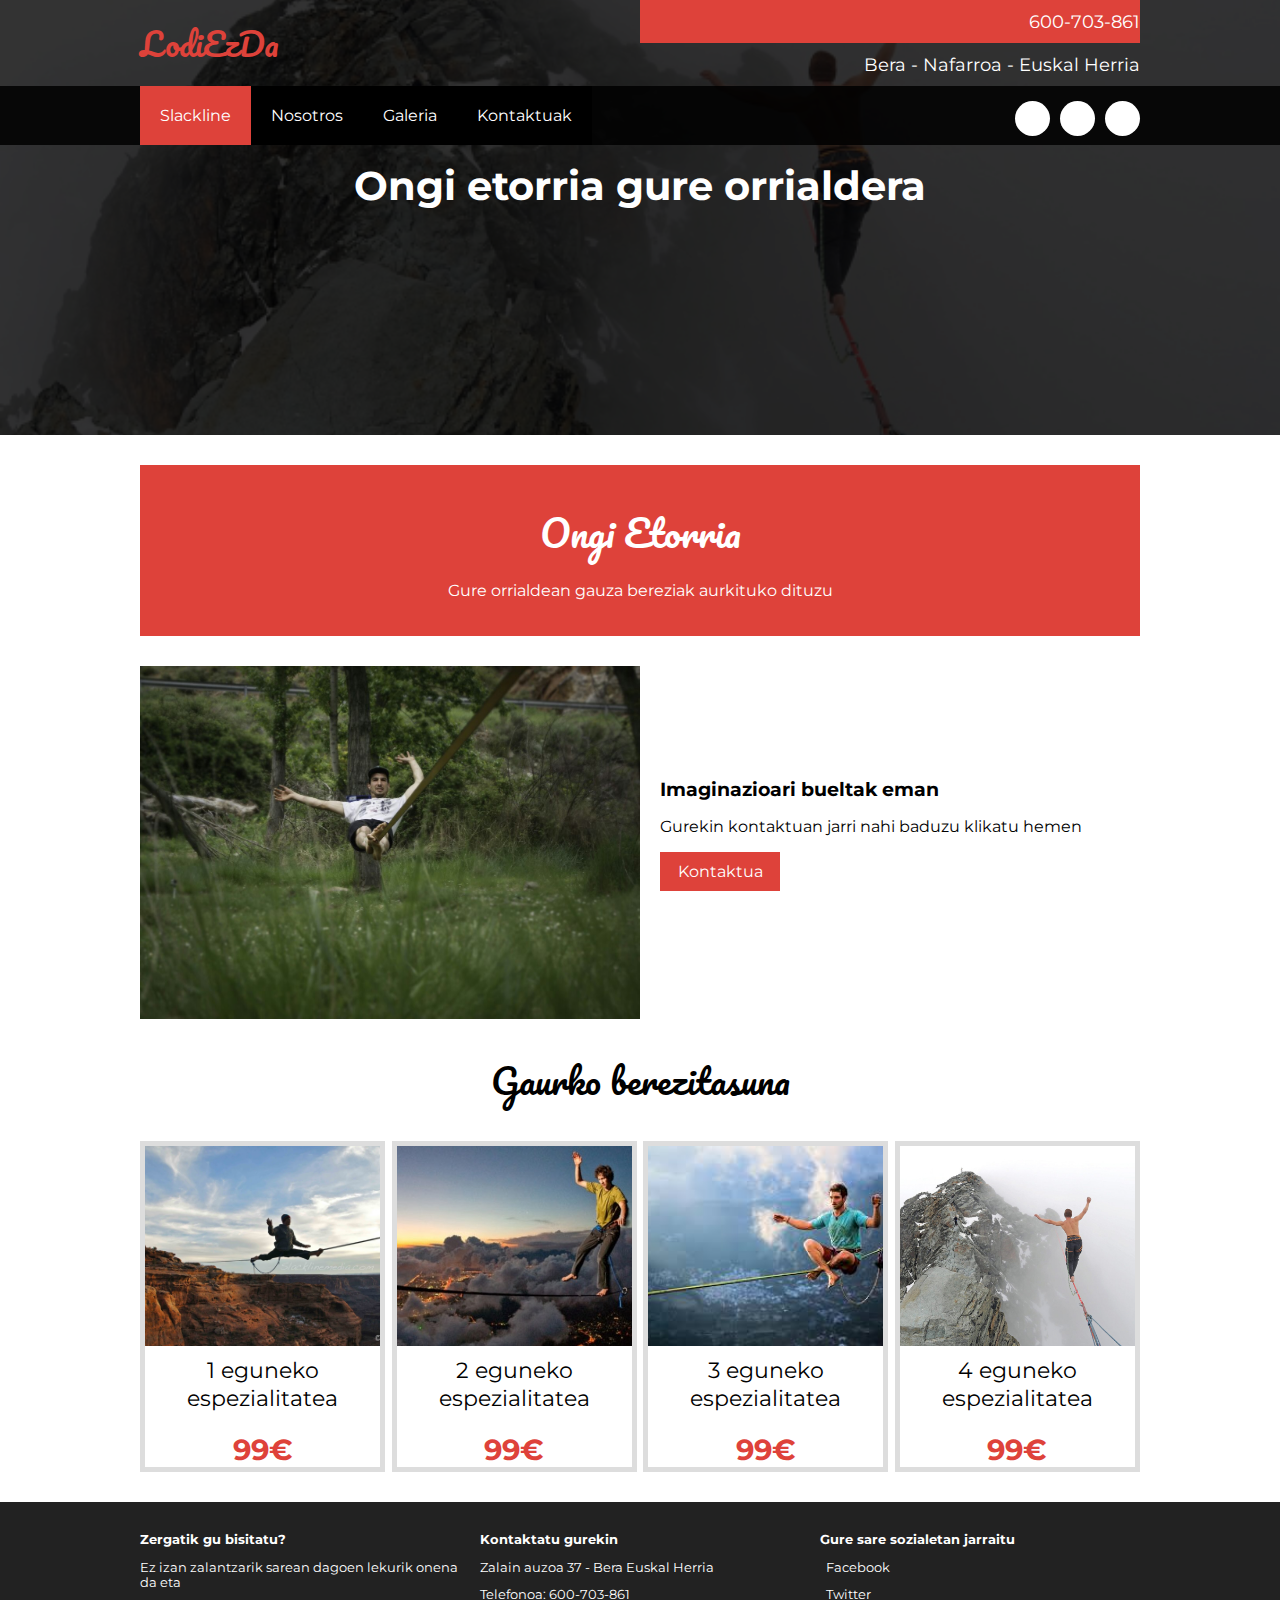
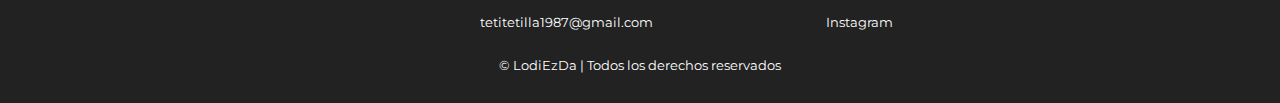
==== index.html @ 3e0e1535 "mi primer commit" ====
<!DOCTYPE html>
<html>
<head>
	<title>LodiEzDa</title>
		<meta charset="utf-8">		
		<meta name="viewport" content="width=device-width, initial-scale=1">
		<link rel="stylesheet" href="css/style.css">
		<link href="https://file.myfontastic.com/uCpBFGSbCCkQzjTQEqVCib/icons.css" rel="stylesheet">
        <link rel="shortcut icon" type="image/x-icon" href="img/lodilogoa2.jpg" lang="eu">
</head>
<body>
	<header class="main-header">
		<div class="container container--flex">
			<div class="logo-container column column--50">
				<h1 class="logo">LodiEzDa</h1>
				
			</div>
			<div class="main-header__contactInfo column column--50">
				<p class="main-header__contactInfo__phone">
					<span class="icon-whatsapp">600-703-861</span>
				</p>
				<p class="main-header__contactInfo__address">
					<span class="icon-location">Bera - Nafarroa - Euskal Herria</span>
				</p>
			</div>
		</div>		
	</header>

	<nav class="main-nav">
		<div class="container container--flex">
			<span class="icon-menu" id="btnmenu"></span>		
			<ul id="menu" class="menu">
				<li class="menu__item"><a href="/" class="menu__link menu__link--select">Slackline</a></li>
				<li class="menu__item"><a href="nosotros.html" class="menu__link">Nosotros</a></li>
				<li class="menu__item"><a href="galeria.html" class="menu__link">Galeria</a></li>
				<li class="menu__item"><a href="kontaktua.html" class="menu__link">Kontaktuak</a></li>
			</ul>
			<div class="social-icon">
				<a href="" class="social-icon__link"><span class="icon-facebook"></span></a>
				<a href="" class="social-icon__link"><span class="icon-twitter"></span></a>
				<a href="" class="social-icon__link"><span class="icon-instagram"></span></a>
			</div>
		</div>
	</nav>
	
	<section id="argazki" class="banner">
		<img src="img/10.jpg" alt="" class="banner__img">
		<div class="banner__content">Ongi etorria gure orrialdera</div>
	</section>

	<main>
		<section class="group group--color">
			<div class="container">
				<h2 class="main__title">Ongi Etorria</h2>
				<p class="main__txt">Gure orrialdean gauza bereziak aurkituko dituzu</p>
			</div>
		</section>

		<section class="group main__about__description">
			<div class="container container--flex">
				<div class="column column--50">
					<img src="img/img5.jpg" alt="">
				</div>
				<div class="column column--50">
					<h3 class="column__txt">Imaginazioari bueltak eman</h3>
					<p class="column__txt">Gurekin kontaktuan jarri nahi baduzu klikatu <a href="kontaktua.html" class="enlace">hemen</a><p>
					<a href="kontaktua.html" class="btn btn--contact">Kontaktua</a>
				</div>
			</div>
		</section>

		<section class="group today-special">
			<h4 class="group__title">Gaurko berezitasuna</h4>
			<div class="container container--flex">
				<div class="column column--50-25">
					<img src="img/7.jpg" alt="" class="today-special__img">
					<div class="today-special__title">1 eguneko espezialitatea</div>
					<div class="today-special__price">99€</div>
				</div>
				<div class="column column--50-25">
					<img src="img/8.jpg" alt="" class="today-special__img">
					<div class="today-special__title">2 eguneko espezialitatea</div>
					<div class="today-special__price">99€</div>
				</div>
				<div class="column column--50-25">
					<img src="img/9.jpg" alt="" class="today-special__img">
					<div class="today-special__title">3 eguneko espezialitatea</div>
					<div class="today-special__price">99€</div>
				</div>
				<div class="column column--50-25">
					<img src="img/10.jpg" alt="" class="today-special__img">
					<div class="today-special__title">4 eguneko espezialitatea</div>
					<div class="today-special__price">99€</div>
				</div>
			</div>
		</section>

	</main>
	<footer class="main-footer">
		<div class="container container--flex">
			<div class="column column--33">
				<h5 class="column__title">Zergatik gu bisitatu?</h5>
				<p class="column__txt">Ez izan zalantzarik sarean dagoen lekurik onena da eta</p>
			</div>
			<div class="column column--33">
				<h6 class="column__title">Kontaktatu gurekin</h6>
				<p class="column__txt">Zalain auzoa 37 - Bera Euskal Herria</p>
				<p class="column__txt">Telefonoa: 600-703-861</p>
				<p class="column__txt">tetitetilla1987@gmail.com</p>
			</div>
			<div class="column column--33">
				<h6 class="column__title">Gure sare sozialetan jarraitu</h6>
				<p class="column__txt"><a href="" class="icon-facebook">&nbsp Facebook</a></p>
				<p class="column__txt"><a href="" class="icon-twitter">&nbsp Twitter</a></p>
				<p class="column__txt"><a href="" class="icon-instagram">&nbsp Instagram</a></p>
			</div>
			<p class="copy">© LodiEzDa | Todos los derechos reservados</p>
		</div>	
	</footer>
	<script src="js/menu.js"></script>
</body>
</html>
---- css/style.css ----
@import url('https://fonts.googleapis.com/css2?family=Montserrat:wght@100;700&family=Pacifico&display=swap');
* {
	box-sizing: border-box;
}
body {
	font-family: 'Montserrat', sans-serif;
	margin: 0;
}
/*-------------------Estilos base-------------------*/
img {
	display: block;
	width: 100%;
	max-width: 100%;
}
h1, h2, h3, h4, h5, h6 {
	margin: 0;
}
.enlace{
	color: black;
	list-style: none;
	text-decoration: none;
}
.container {
	width: 100%;
	margin: auto;
}
.container--flex {
	display: flex;
	flex-wrap: wrap;
	justify-content: space-between;
	align-items: center;
}
.column {
	width: 100%;
}

/*-------------------Estilos header-------------------*/

.main-header {
	width: 100%;
}
.logo {
	font-size: 1.8em;
	color: #DE423A;
	padding: 10px;
	font-family: 'Pacifico', cursive;
	font-weight: 100;
}

.main-header__contactInfo__phone {
	background: #DE423A;
	color: white;
	margin: 0 auto;
	padding: 10px;
}
.main-header__contactInfo__address {
	padding: 10px;
	margin: 0;
} 
.main-header [class*="icon-"]:before {
	position: relative;
	top: 2px;
	right: 5px;
}

/*-------------------Estilos Menu-------------------*/

.main-nav {
	width: 100%;
	position: relative;
	z-index: 2000;
	padding: 10px;
}

.icon-menu {
	display: block;
	color: white;
	border: 1px solid white;
	border-radius: 3px;
	width: 40px;
	height: 40px;
	line-height: 42px;
	text-align: center;
	cursor: pointer; 
	font-size: 1.5em;
}

.social-icon {
	display: flex;
	justify-content: space-between;
}

.social-icon [class*="icon-"] {
	color: black;
	margin-left: 10px;
	display: flex;
	justify-content: center;
	align-items: center;
	font-size: 1.3em;
	width: 35px;
	height: 35px;
	background: white;
	border-radius: 50%;
}
.social-icon__link {
	text-decoration: none;
}
.menu {
	position: absolute;
	top: 60px;
	left: 0;
	width: 100%;
	background: rgba(0, 0, 0, .9);
	padding: 0;
	margin: 0;
	list-style: none;
	text-align: center;	
	height: 0;
	overflow: hidden;
	transition: height .3s linear;
	
}
.menu__link {
	display: block;
	padding: 15px;
	color: white;
	text-decoration: none;
}
.menu__link:hover {
	background: #DE423A;
}
.menu__link--select {
	background: #DE423A;
}
.mostrar {
	height: 190px;
}

/*-------------------Estilos Banner-------------------*/

.banner {
	margin-top: -58px;
	position: relative;
}
.banner:before {
	content: '';
	position: absolute;
	width: 100%;
	height: 100%;
	background: rgba(0,0,0,0.8);
	z-index: 1000; 
	top: 0;
}
.banner__img {
	width: 100%;
	height: 500px;
	object-fit: cover;
}
.banner__content {
	width: 90%;
	color: white;
	text-align: center;
	position: absolute;
	z-index: 1500;
	top: 50%;
	left: 50%;
	transform: translateX(-50%) translateY(-50%);
	font-size: 1.5em;
	font-weight: bold;
}

/*-------------------Estilos Principales-------------------*/

.group--color .container {
	background: #DE423A;
	color: white;
	padding: 10px;
	text-align: center;
}

.main__title {
	margin: 15px 0;
	font-size: 1.8em;
	font-family: 'Pacifico', cursive;
	font-weight: 100;
}

.column__title {
	font-size: 1.3em;
}

.main__about__description .column:nth-child(2) {
	padding: 10px;
}

.btn {
	display: block;
	text-align: center;
	text-decoration: none;
	width: 120px;
	background: #DE423A;
	color: white;
	padding: 10px;
	margin: 10px auto;
}

.group__title {
	font-family: 'Pacifico', cursive;
	text-align: center; 
	font-weight: 100;
	font-size: 1.8em;
	margin: 30px;
}

.today-special .column {
	margin-bottom: 30px;
	text-align: center; 
}

.today-special__img {
	margin: auto;
	max-width: 350px;
}

.today-special__title {
	text-align: center;
	font-size: 1.3em;
	padding-top: 10px;
	padding-bottom: 20px;
}

.today-special__price {
	font-size: 1.5em;
	color: #DE423A;
	font-weight: bold;
}

/*-------------Estilos del Footer-------------*/

.main-footer {
	background: #222;
	color: white;
	padding: 10px;
	padding-top: 20px;
	padding-bottom: 20px;
	font-size: .8em;
}

.copy {
	text-align: center;
	margin: auto;
	margin-top: 15px;
}

.main-footer [class*="icon-"] {
	color: white;
	text-decoration: none;
}

.main-footer [class*="icon-"]:before {
	position: relative;
	top: 3px;
	right: -5px;
}


/*-------------Estilos responsive-------------*/

@media screen and (min-width: 480px) {
	.logo {
		font-size: 1.8em;
		color: #DE423A;
		padding: 10px;
		font-family: 'Pacifico', cursive;
		font-weight: 100;
	}
	
	.main-header__contactInfo__ongietorri {
		text-align: left;
	}
	.main-header__contactInfo__address {
		color: white;
		text-align: right;
		padding: 10px;
		margin: 0;
	}
	.main-header__contactInfo__phone {
		color: white;
		text-align: right;
	}	
	
	.main-nav {
		background: rgba(0,0,0,0.85);
	}
	.banner {
	margin-top: -210px;
	z-index: -1000;
	}
	.banner__content {
		font-size: 2em;
	}
	.menu {
		position: static;
		display: flex;
		height: auto;
		width: auto;
	}
	.icon-menu {
		display: none;
	}
	.social-icon {
		margin-top: 5px;
	}
	.main {
		padding-bottom: 15px;
	}
	.main-footer .container--flex{
		align-items: flex-start;
	}
	.column--50 {
		width: 50%;
	}
	.column--50-25 {
		width: 50%;
	}
	.column--33 {
		width: 32%;
	}
	.main__about__description .column:nth-child(2) {
		padding-left: 20px;
	}
	.main__about__description .btn {
		margin: 0;
	}
	.today-special .column {
		border: 5px solid #ddd;
	}
	.today-special__img {
		height: 200px;
		object-fit: cover;
	} 
}
@media screen and (min-width: 768px)  {
	.main__title {
		font-size: 2.2em;
	}
	.main__about__description {
		margin-top: 30px;
	}
	.main__about__description column--50:nth-child(2) {
		font-size: 1em;
	}
	.main__about__description column--50:nth-child(2) .column__txt {
		line-height: 30px;
	}
	.column--50-25 {
		width: 24.5%;
	}
	.column__title {
		font-size: 1em;
	}
	.group__title {
		font-size: 2.2em;
	}
	.icon-menu {
		display: none;
	}
}
@media screen and (min-width: 1024px) {
	.container{
		width: 1000px;
	}
	.logo {
		font-size: 2em;
		padding: 0;
	}
	.main-header__contactInfo__ongietorri,
	.main-header__contactInfo__phone,
	.main-header__contactInfo__address {
		padding-right: 0;
		font-size: 1.15em;
	}
	.main-nav {
		padding: 0;
	}
	.banner__content {
		font-size: 2.5em;
	}
	.icon-menu {
		display: none;
	}
	.menu {
		position: static;
		display: flex;
		height: auto;
		width: auto;
	}
	.menu__link{
		padding: 20px;
	}
	.group--color .container{
		margin-top: 30px;
		margin-bottom: 30px;
		padding: 20px;
	}
	.main__title {
		font-size: 2.3em;
	}
	.main__about__description column--50:nth-child(2) .column__txt{
		line-height: 45px;
	}
	.today-special__title{
		font-size: 1.4em;
	}
	.today-special__price{
		font-size: 1.8em;
	}
	.main-footer{
		padding-top: 30px;
		padding-bottom: 30px;
	}

}
@media screen and (min-width: 1600px) {
	.container{
		width: 1400px;
	}
	.main__about__description .column:nth-last-child(1) .img{
		width: 100%;
		height: 350px;
		object-fit: cover;
	}
	.today-special__img{
		height: 300px;
	}
}
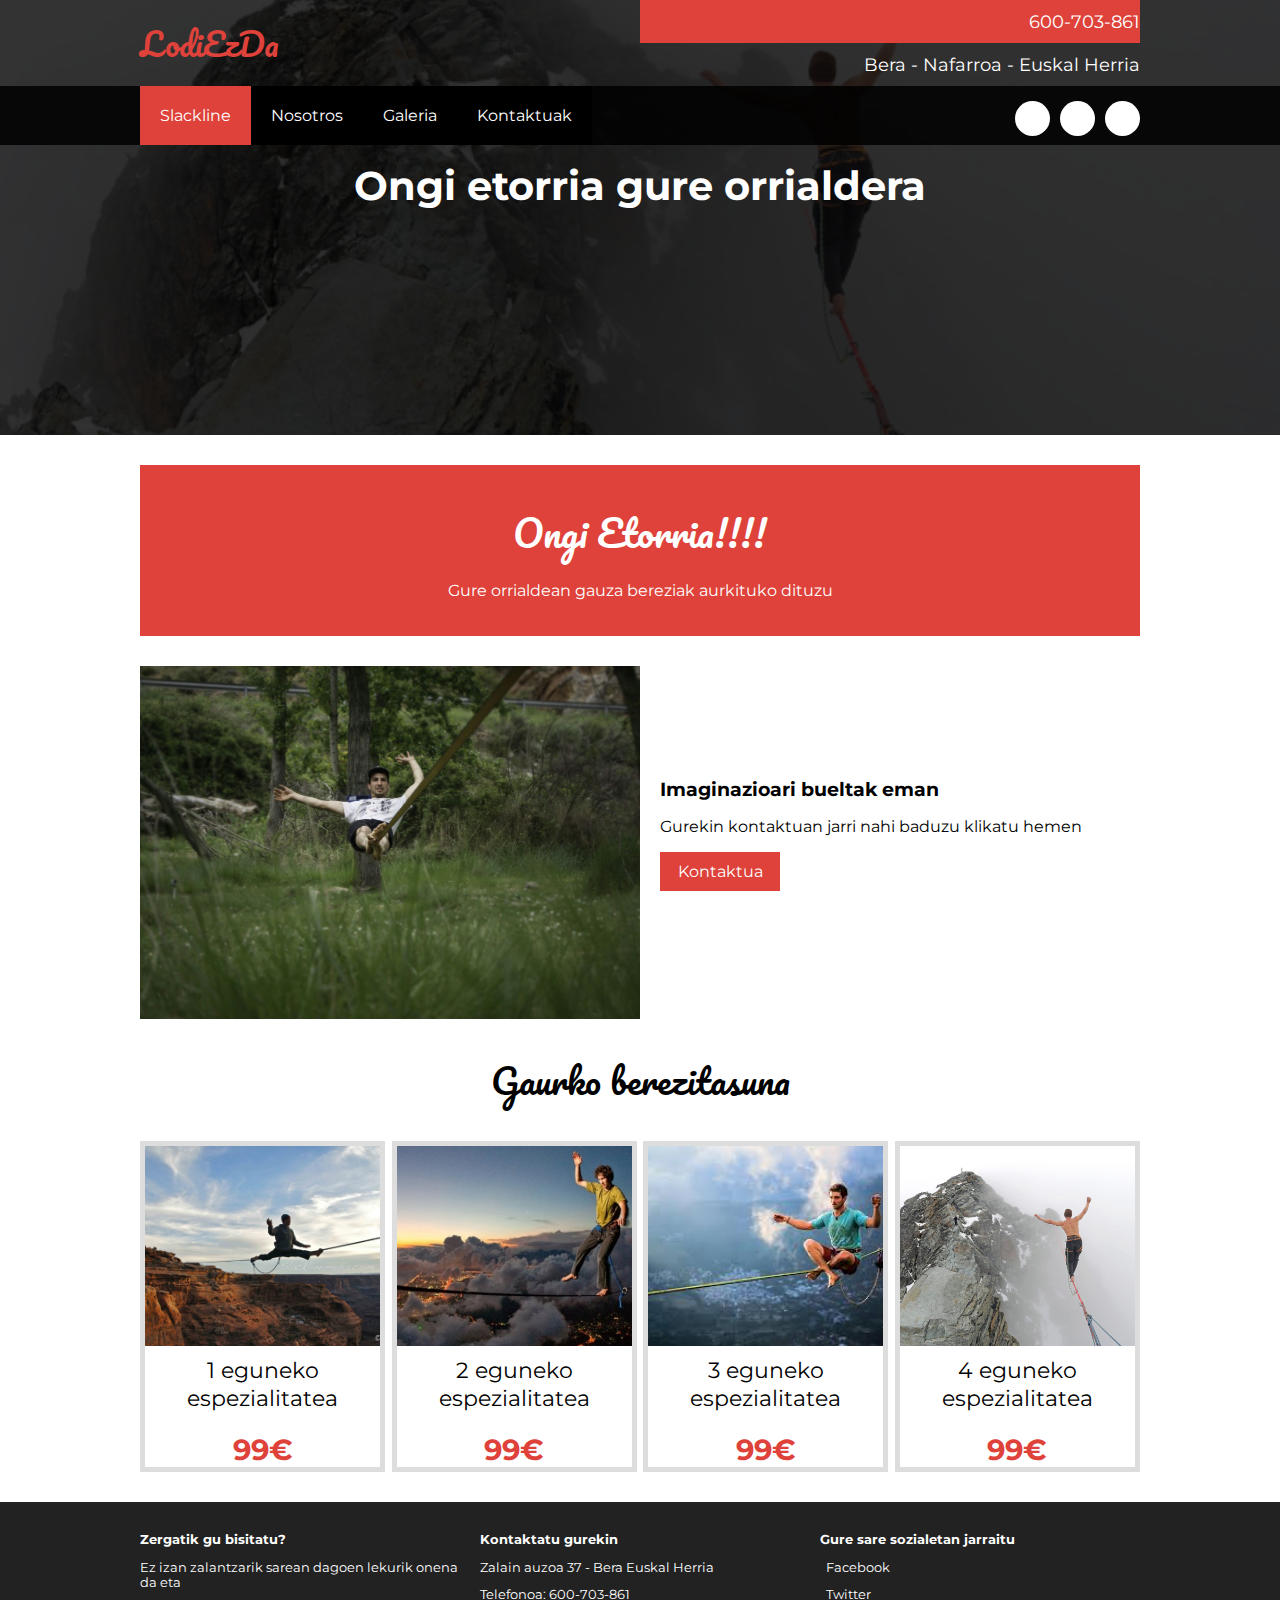
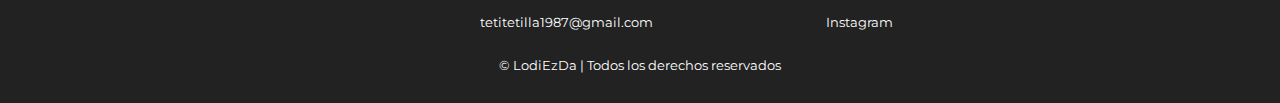
==== commit 5bf33e9c: "segundo commit" ====
--- a/index.html
+++ b/index.html
@@ -51,7 +51,7 @@
 	<main>
 		<section class="group group--color">
 			<div class="container">
-				<h2 class="main__title">Ongi Etorria</h2>
+				<h2 class="main__title">Ongi Etorria!!!!</h2>
 				<p class="main__txt">Gure orrialdean gauza bereziak aurkituko dituzu</p>
 			</div>
 		</section>
